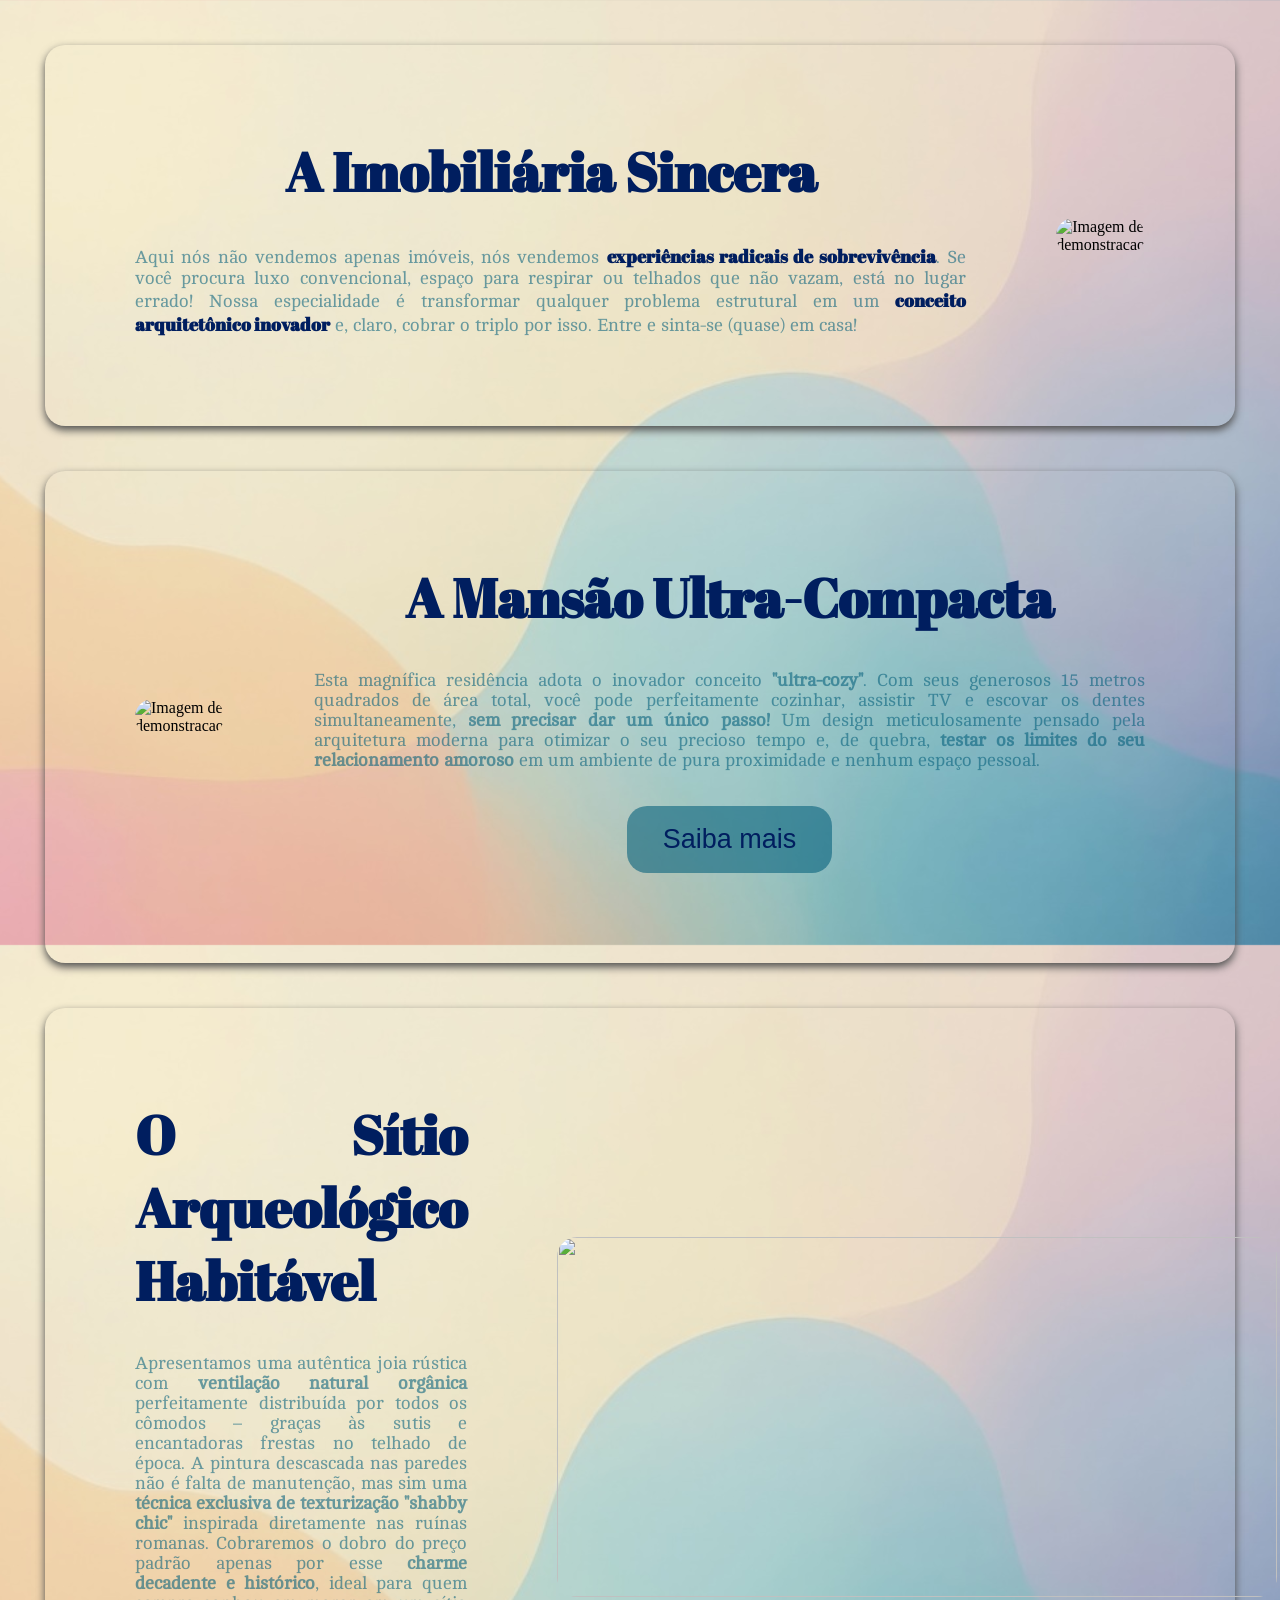
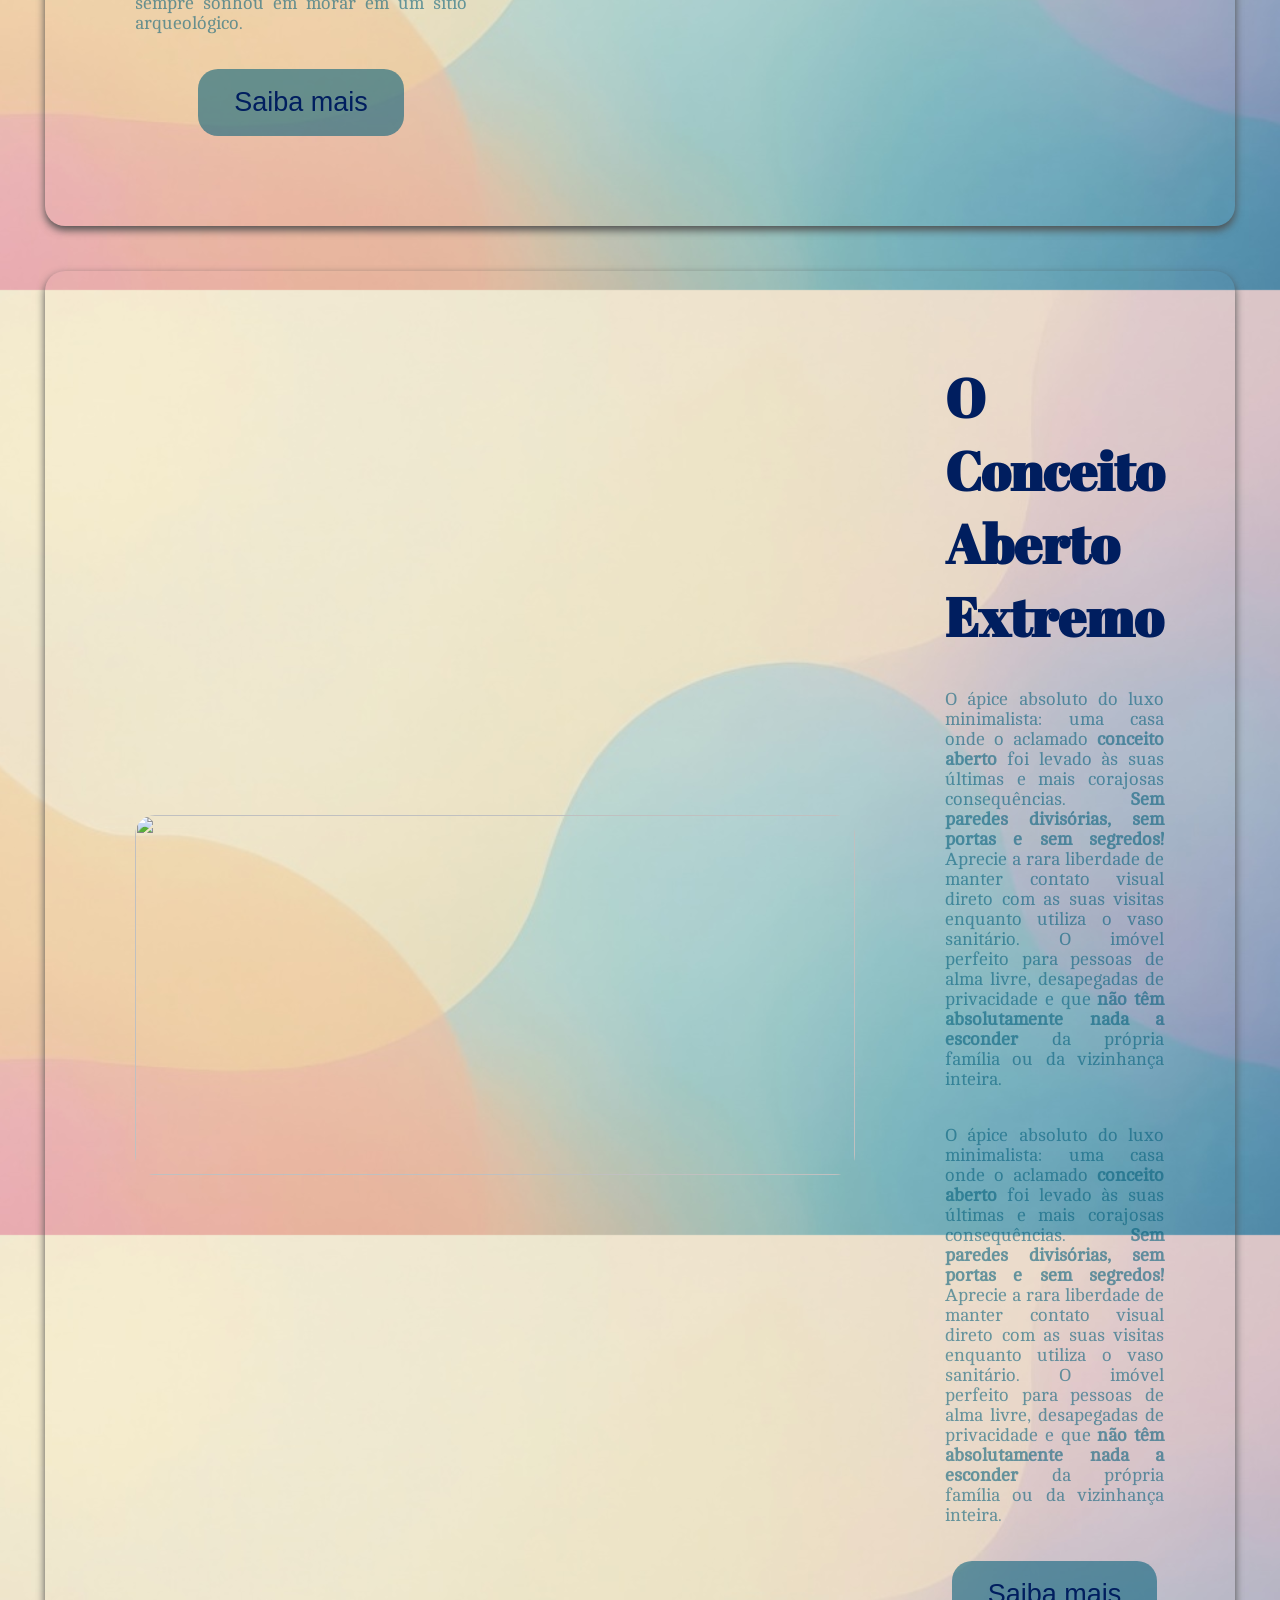
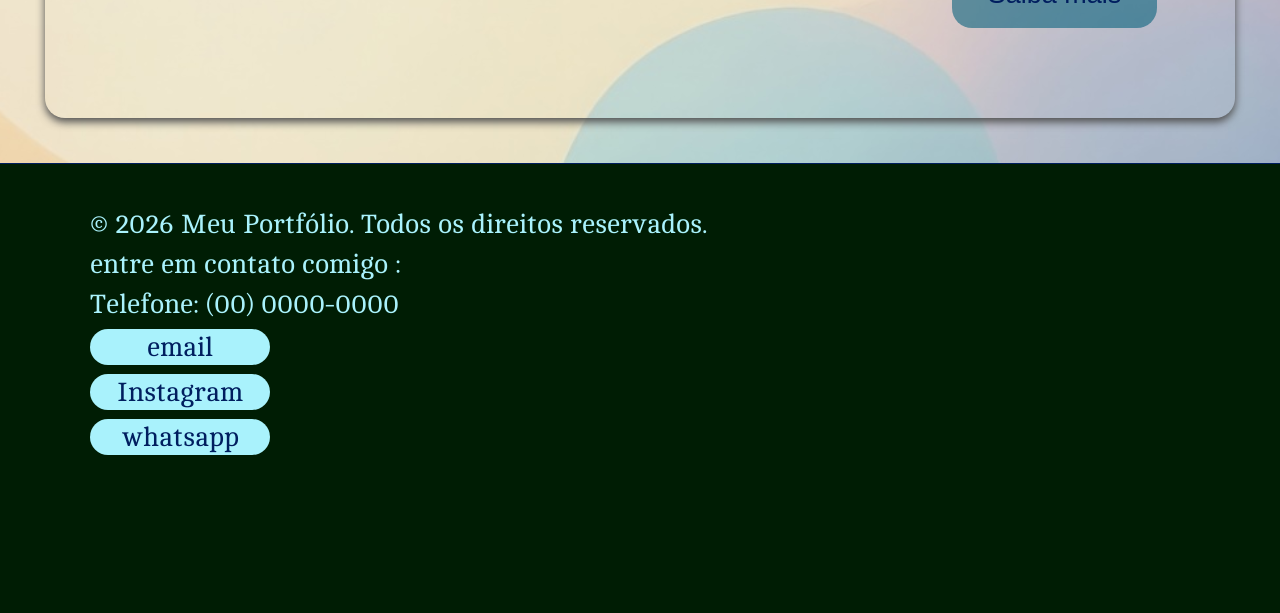
==== index.html @ a7909d59 "Add files via upload" ====
<!DOCTYPE html>
<html lang="pt-br">

<head>
    <meta charset="UTF-8">
    <meta name="viewport" content="width=device-width, initial-scale=1.0">
    <title>Portifolio</title>
    <link rel="stylesheet" href="style.css">
</head>

<body>
    <header>
    </header>
    <main>

        <!-- Bloco 1: Apresentação -->
        <div class="bloco" id="apresentacao">
            <section class="texto" id="Apresentacao">
                <h1 class="texto__titulo">A Imobiliária Sincera</h1>
                <p class="texto__conteudo">Aqui nós não vendemos apenas imóveis, nós vendemos <strong
                        class="texto__conteudo__destaque">experiências radicais de sobrevivência</strong>. Se você
                    procura luxo convencional, espaço para respirar ou telhados que não vazam, está no lugar errado!
                    Nossa especialidade é transformar qualquer problema estrutural em um <strong
                        class="texto__conteudo__destaque">conceito arquitetônico inovador</strong> e, claro, cobrar o
                    triplo por isso. Entre e sinta-se (quase) em casa!</p>
            </section>
            <section class="imagem">
                <img class="perfil"
                    src="https://encrypted-tbn0.gstatic.com/images?q=tbn:ANd9GcSH8kuMftVLDbdEmn8gY4NOU-U4ImNuYcRQt698WZjavQ&s=10"
                    alt="Imagem de demonstracao">
            </section>
        </div>

        <!-- Bloco 2: Demonstração 3 -->
        <div class="bloco">
            <section class="imagem">
                <img class="imagem__destaque"
                    src="https://encrypted-tbn0.gstatic.com/images?q=tbn:ANd9GcQQwV7D_9CUN1NcPQXKyKuLuGeqnpXLeX7OGYVv8mjVmQ&s=10"
                    alt="Imagem de demonstracao">

            </section>
            <section class="texto" id="demonstracao__3">
                <h1 class="texto__titulo">A Mansão Ultra-Compacta</h1>
                <p class="texto__conteudo">Esta magnífica residência adota o inovador conceito
                    <strong>"ultra-cozy"</strong>. Com seus generosos 15 metros quadrados de área total, você pode
                    perfeitamente cozinhar, assistir TV e escovar os dentes simultaneamente, <strong>sem precisar dar um
                        único passo!</strong> Um design meticulosamente pensado pela arquitetura moderna para otimizar o
                    seu precioso tempo e, de quebra, <strong>testar os limites do seu relacionamento amoroso</strong> em
                    um ambiente de pura proximidade e nenhum espaço pessoal.
                </p>
                <button class="botao">Saiba mais</button>
            </section>
        </div>

        <!-- Bloco 3: Demonstração 4 -->
        <div class="bloco">
            <section class="texto" id="demonsracao__4">
                <h1 class="texto__titulo">O Sítio Arqueológico Habitável</h1>
                <p class="texto__conteudo">Apresentamos uma autêntica joia rústica com <strong>ventilação natural
                        orgânica</strong> perfeitamente distribuída por todos os cômodos – graças às sutis e
                    encantadoras frestas no telhado de época. A pintura descascada nas paredes não é falta de
                    manutenção, mas sim uma <strong>técnica exclusiva de texturização "shabby chic"</strong> inspirada
                    diretamente nas ruínas romanas. Cobraremos o dobro do preço padrão apenas por esse <strong>charme
                        decadente e histórico</strong>, ideal para quem sempre sonhou em morar em um sítio arqueológico.
                </p>
                <button class="botao">Saiba mais</button>
            </section>
            <section class="imagem">

                <img class="imagem__destaque"
                    src="https://encrypted-tbn0.gstatic.com/images?q=tbn:ANd9GcRcPeQU2qcdFgE2aFALhsw0yQq_OCPfJRV4kH1ck_iffg&s=10"
                    alt="">

            </section>
        </div>

        <!-- Bloco 4: Demonstração 5 -->
        <div class="bloco">
            <section class="imagem">

                <img class="imagem__destaque"
                    src="https://encrypted-tbn0.gstatic.com/images?q=tbn:ANd9GcRBzKwkXLRgVVUrfXEVpvrKibRDR7RLTWZho5oPVdO22g&s=10"
                    alt="">

            </section>
            <section class="texto" id="demonstracao__5">
                <h1 class="texto__titulo">O Conceito Aberto Extremo</h1>
                <p class="texto__conteudo">O ápice absoluto do luxo minimalista: uma casa onde o aclamado
                    <strong>conceito aberto</strong> foi levado às suas últimas e mais corajosas consequências.
                    <strong>Sem paredes divisórias, sem portas e sem segredos!</strong> Aprecie a rara liberdade de
                    manter contato visual direto com as suas visitas enquanto utiliza o vaso sanitário. O imóvel
                    perfeito para pessoas de alma livre, desapegadas de privacidade e que <strong>não têm absolutamente
                        nada a esconder</strong> da própria família ou da vizinhança inteira.
                </p>
                <p class="texto__conteudo">O ápice absoluto do luxo minimalista: uma casa onde o aclamado
                    <strong>conceito aberto</strong> foi levado às suas últimas e mais corajosas consequências.
                    <strong>Sem paredes divisórias, sem portas e sem segredos!</strong> Aprecie a rara liberdade de
                    manter contato visual direto com as suas visitas enquanto utiliza o vaso sanitário. O imóvel
                    perfeito para pessoas de alma livre, desapegadas de privacidade e que <strong>não têm absolutamente
                        nada a esconder</strong> da própria família ou da vizinhança inteira.
                </p>
                <button class="botao">Saiba mais</button>
            </section>
        </div>

    </main>

    <footer>
        <section class="rodape">
            <p>© 2026 Meu Portfólio. Todos os direitos reservados.</p>
            <p class="texto__conteudo">entre em contato comigo :</p>
            <p>Telefone: (00) 0000-0000</p>
            <a class="link" href="mailto:seuemail@example.com">email</a>
            <a class="link" href="https://www.instagram.com/seuusuario" target="_blank">Instagram</a>
            <a class="link" href="">whatsapp</a>
        </section>
    </footer>

    <!-- MODAL -->
    <!-- MODAL -->
    <div class="modal_overlay">
        <div class="bloco">
            <button class="botao" id="fechar_modal">x</button>

            <section class="texto">
                <h1 class="texto__titulo">Termos de (Sobrevivência) e Uso</h1>
                <p class="texto__conteudo">
                    Se você chegou até aqui e clicou em "Saiba mais", parabéns! Você acaba de demonstrar que tem um
                    excelente gosto para o perigo e uma conta bancária disposta a sofrer. Nós da <strong
                        class="texto__conteudo__destaque">Imobiliária Sincera</strong> prezamos pela transparência total
                    (apenas nas entrelinhas, claro). A seguir, detalhamos as verdadeiras especificações das nossas
                    obras-primas arquitetônicas. Por favor, observe o nosso primeiro carrossel de imagens, que ilustra
                    perfeitamente o nosso premiado conceito de <strong class="texto__conteudo__destaque">"claustrofobia
                        gourmet"</strong>.
                </p>

                <!-- 1º Carrossel -->
                <section class="carrossel">
                    <section class="slides">
                        <img src="https://encrypted-tbn0.gstatic.com/images?q=tbn:ANd9GcQQwV7D_9CUN1NcPQXKyKuLuGeqnpXLeX7OGYVv8mjVmQ&s=10"
                            alt="Imagem de demonstracao">
                        <img src="https://encrypted-tbn0.gstatic.com/images?q=tbn:ANd9GcRcPeQU2qcdFgE2aFALhsw0yQq_OCPfJRV4kH1ck_iffg&s=10"
                            alt="">
                        <img src="https://encrypted-tbn0.gstatic.com/images?q=tbn:ANd9GcRBzKwkXLRgVVUrfXEVpvrKibRDR7RLTWZho5oPVdO22g&s=10"
                            alt="">
                        <img src="https://encrypted-tbn0.gstatic.com/images?q=tbn:ANd9GcSyN-CnUhIZHDO-u4CbB3UhbpRFWScgDAUQsfQ_t0sJJw&s=10"
                            alt="">
                        <img src="https://encrypted-tbn0.gstatic.com/images?q=tbn:ANd9GcQQwV7D_9CUN1NcPQXKyKuLuGeqnpXLeX7OGYVv8mjVmQ&s=10"
                            alt="Imagem de demonstracao">
                        <img src="https://encrypted-tbn0.gstatic.com/images?q=tbn:ANd9GcRcPeQU2qcdFgE2aFALhsw0yQq_OCPfJRV4kH1ck_iffg&s=10"
                            alt="">
                    </section>
                </section>

                <p class="texto__conteudo">
                    Como você pôde notar acima, a integração com a natureza é, literalmente, inescapável. Aquele buraco
                    imenso na sala não é um defeito no teto; é o nosso exclusivo sistema <strong
                        class="texto__conteudo__destaque">Skylight 360° Premium</strong>, projetado após o grande
                    furacão de 2018. Além disso, o nosso encanamento sustentável funciona à base de fé: basta rezar para
                    chover quando você quiser tomar um banho quente. Agora, prepare seus olhos e seu coração para a
                    nossa próxima galeria, focada no luxo da <strong class="texto__conteudo__destaque">"decadência
                        intencional"</strong>.
                </p>

                <!-- 2º Carrossel -->
                <section class="carrossel">
                    <section class="slides">
                        <img src="https://encrypted-tbn0.gstatic.com/images?q=tbn:ANd9GcQQwV7D_9CUN1NcPQXKyKuLuGeqnpXLeX7OGYVv8mjVmQ&s=10"
                            alt="Imagem de demonstracao">
                        <img src="https://encrypted-tbn0.gstatic.com/images?q=tbn:ANd9GcRcPeQU2qcdFgE2aFALhsw0yQq_OCPfJRV4kH1ck_iffg&s=10"
                            alt="">
                        <img src="https://encrypted-tbn0.gstatic.com/images?q=tbn:ANd9GcRBzKwkXLRgVVUrfXEVpvrKibRDR7RLTWZho5oPVdO22g&s=10"
                            alt="">
                        <img src="https://encrypted-tbn0.gstatic.com/images?q=tbn:ANd9GcSyN-CnUhIZHDO-u4CbB3UhbpRFWScgDAUQsfQ_t0sJJw&s=10"
                            alt="">
                        <img src="https://encrypted-tbn0.gstatic.com/images?q=tbn:ANd9GcQQwV7D_9CUN1NcPQXKyKuLuGeqnpXLeX7OGYVv8mjVmQ&s=10"
                            alt="Imagem de demonstracao">
                        <img src="https://encrypted-tbn0.gstatic.com/images?q=tbn:ANd9GcRcPeQU2qcdFgE2aFALhsw0yQq_OCPfJRV4kH1ck_iffg&s=10"
                            alt="">
                    </section>
                </section>

                <p class="texto__conteudo">
                    Maravilhoso, não acha? O desnível de 45 graus no piso que você acabou de ver não é um erro da
                    construtora. É, na verdade, uma <strong class="texto__conteudo__destaque">esteira ergométrica
                        passiva</strong> embutida no imóvel, garantindo que você queime calorias apenas tentando ir da
                    cama para a cozinha. E se estiver se perguntando onde ficam as tomadas, nós acreditamos firmemente
                    que o uso de velas traz um ar romântico e reduz a sua conta de luz a zero. Confira agora o gran
                    finale do nosso portfólio.
                </p>

                <!-- 3º Carrossel -->
                <section class="carrossel">
                    <section class="slides">
                        <img src="https://encrypted-tbn0.gstatic.com/images?q=tbn:ANd9GcQQwV7D_9CUN1NcPQXKyKuLuGeqnpXLeX7OGYVv8mjVmQ&s=10"
                            alt="Imagem de demonstracao">
                        <img src="https://encrypted-tbn0.gstatic.com/images?q=tbn:ANd9GcRcPeQU2qcdFgE2aFALhsw0yQq_OCPfJRV4kH1ck_iffg&s=10"
                            alt="">
                        <img src="https://encrypted-tbn0.gstatic.com/images?q=tbn:ANd9GcRBzKwkXLRgVVUrfXEVpvrKibRDR7RLTWZho5oPVdO22g&s=10"
                            alt="">
                        <img src="https://encrypted-tbn0.gstatic.com/images?q=tbn:ANd9GcSyN-CnUhIZHDO-u4CbB3UhbpRFWScgDAUQsfQ_t0sJJw&s=10"
                            alt="">
                        <img src="https://encrypted-tbn0.gstatic.com/images?q=tbn:ANd9GcQQwV7D_9CUN1NcPQXKyKuLuGeqnpXLeX7OGYVv8mjVmQ&s=10"
                            alt="Imagem de demonstracao">
                        <img src="https://encrypted-tbn0.gstatic.com/images?q=tbn:ANd9GcRcPeQU2qcdFgE2aFALhsw0yQq_OCPfJRV4kH1ck_iffg&s=10"
                            alt="">
                    </section>
                </section>

                <p class="texto__conteudo">
                    Fechando com chave de ouro, o nosso conceito aberto extremo elimina o uso opressor de portas e
                    janelas. Ao fechar este aviso clicando no 'X', você <strong
                        class="texto__conteudo__destaque">concorda automaticamente</strong> em adquirir no mínimo dois
                    desses imóveis com uma taxa de juros altamente abusiva, além de abrir mão do direito de reclamar dos
                    gambás que atualmente ocupam a suíte master. Seja muito bem-vindo ao estilo de vida da Imobiliária
                    Sincera!
                </p>
            </section>
        </div>
    </div>

    <script>
        const modalOverlay = document.querySelector('.modal_overlay');
        const fecharModal = document.getElementById('fechar_modal');
        const botoes = document.querySelectorAll('.botao');

        botoes.forEach(botao => {
            if (botao.id !== 'fechar_modal') {
                botao.addEventListener('click', () => {
                    modalOverlay.classList.add('modal_ativo');
                });
            }
        });

        fecharModal.addEventListener('click', () => {
            modalOverlay.classList.remove('modal_ativo');
        });

        const imagensCarrossel = document.querySelectorAll('.slides img');
        imagensCarrossel.forEach(imagem => {
            imagem.addEventListener('click', () => {
                imagem.classList.toggle('imagem-expandida');
            });
        });
    </script>
</body>

</html>
---- style.css ----
@import url('https://fonts.googleapis.com/css2?family=Abril+Fatface&family=Cambo&display=swap');

:root {
    /* =========================================
       1. CORES
       ========================================= */
    --cor-primaria: #005d7a91;
    --cor-secundaria: #001e5f;
    --cor-rodape: #001d04;
    --cor-texto-claro: #a9f2fc;
    --cor-fundo-transparente: #fdfdfd00;
    --cor-sombra: #4e4e4e;

    /* Overlay e Telas Cheias */
    --cor-fundo-modal: rgba(0, 0, 0, 0.8);
    --cor-fundo-expandido: rgba(0, 0, 0, 0.9);
    --cor-sombra-modal: rgba(0, 0, 0, 0.5);

    /* =========================================
       2. TIPOGRAFIA
       ========================================= */
    --fonte-titulos: "Abril Fatface", serif;
    --fonte-textos: "Cambo", serif;
    --peso-titulo: 900;

    /* Tamanhos de Fonte */
    --tamanho-fonte-p: 2vh;
    /* Links e detalhes */
    --tamanho-fonte-m: 3vh;
    /* Botões e rodapé */
    --tamanho-fonte-g: 2vh;
    /* Textos de parágrafos */
    --tamanho-fonte-xg: 4vh;
    /* Subtítulos e títulos de modal */
    --tamanho-fonte-xxg: 6vh;
    /* Títulos principais */

    /* =========================================
       3. ESPAÇAMENTOS (Margin, Padding, Gap)
       ========================================= */
    --espaco-p: 1vh;
    --espaco-m: 2vh;
    --espaco-g: 4vh;
    --espaco-xg: 5vh;
    --espaco-fixo: 20px;
    /* Utilizado em Gaps que não dependem da tela */

    /* =========================================
       4. ESTRUTURA E EFEITOS
       ========================================= */
    --raio-borda: 20px;
    --sombra-padrao: 0 4px 8px var(--cor-sombra);
    --sombra-flutuante: 0 10px 30px var(--cor-sombra-modal);

    /* Transições */
    --transicao-rapida: 0.3s ease;
    --transicao-suave: 0.5s ease-in-out;

    /* =========================================
       5. IMAGENS E FUNDOS
       ========================================= */
    --imagem-de-fundo: url('28348.jpg');
}

/* =========================================
   RESETS E BODY
   ========================================= */
* {
    margin: 0;
    padding: 0;
    box-sizing: border-box;
}

body {
    height: 100vh;
    background-image: var(--imagem-de-fundo);
    background-size: cover;
    background-position: center;
    background-repeat: repeat;
}

/* =========================================
   CABEÇALHO
   ========================================= */
.cabecalho {
    display: flex;
    justify-content: space-between;
}

.logo {
    height: 10vh;
    width: 10vh;
}

/* =========================================
   TEXTOS E CONTEÚDOS
   ========================================= */
.texto {
    gap: var(--espaco-g);
    display: flex;
    flex-direction: column;
    align-items: center;
    text-align: justify;
    color: var(--cor-primaria);
    margin: var(--espaco-xg);
    font-size: var(--tamanho-fonte-g);
    font-family: var(--fonte-textos);
}

.texto__titulo {
    color: var(--cor-secundaria);
    font-family: var(--fonte-titulos);
    font-size: var(--tamanho-fonte-xxg);
}

.texto#apresentacao.texto__titulo {
    font-size: var(--tamanho-fonte-xxg);
}

.texto__conteudo__destaque {
    font-family: var(--fonte-titulos);
    font-weight: var(--peso-titulo);
    color: var(--cor-secundaria);
}

/* =========================================
   BLOCOS E CONTAINERS
   ========================================= */
.bloco {
    background-color: var(--cor-fundo-transparente);
    display: flex;
    flex-direction: row;
    align-items: center;
    margin: var(--espaco-xg);
    padding: var(--espaco-xg);
    border-radius: var(--raio-borda);
    box-shadow: var(--sombra-padrao);
}

.bloco#apresentacao {
    flex-direction: row;
    align-items: center;
}

/* =========================================
   IMAGENS GERAIS
   ========================================= */
img {
    margin: var(--espaco-p) var(--espaco-xg);
    height: 40vh;
    width: 80vh;
    border-radius: var(--raio-borda);
}

.imagem__destaque:hover {
    transform: scale(1.1);
    transition: transform var(--transicao-suave);
}

.perfil {
    width: 50vh;
    height: 70vh;
    border-radius: var(--raio-borda);
}

/* =========================================
   RODAPÉ E LINKS
   ========================================= */
.rodape {
    display: flex;
    flex-direction: column;
    height: 50vh;
    background-color: var(--cor-rodape);
    color: var(--cor-texto-claro);
    padding: var(--espaco-xg) 10vh;
    border-top: 1px solid var(--cor-secundaria);
    font-family: var(--fonte-textos);
    font-size: var(--tamanho-fonte-m);
    gap: var(--espaco-p);
}

.link {
    display: flex;
    align-items: center;
    justify-content: center;
    background-color: var(--cor-texto-claro);
    color: var(--cor-secundaria);
    text-decoration: none;
    border-radius: var(--raio-borda);
    padding: var(--espaco-m);
    height: var(--espaco-g);
    width: 20vh;
}

.link:hover {
    transform: scale(1.1);
    transition: background-color var(--transicao-suave), color var(--transicao-suave);
}

/* =========================================
   BOTÕES
   ========================================= */
.botao {
    background-color: var(--cor-primaria);
    color: var(--cor-secundaria);
    border-radius: var(--raio-borda);
    padding: var(--espaco-m) var(--espaco-g);
    font-size: var(--tamanho-fonte-m);
    cursor: pointer;
    border: none;
}
.botao:hover{
    transform: scale(1.1);
}

/* =========================================
   MODAL
   ========================================= */
.modal_overlay {
    position: fixed;
    top: 0;
    left: 0;
    width: 100vw;
    height: 100vh;
    z-index: 1000;
    background-color: var(--cor-fundo-modal);
    display: flex;
    justify-content: center;
    align-items: center;
    opacity: 0;
    visibility: hidden;
    transition: all var(--transicao-rapida);
}

.modal_ativo {
    opacity: 1;
    visibility: visible;
}

.modal_overlay .bloco::-webkit-scrollbar,
.slides::-webkit-scrollbar {
    display: none;
}

.modal_overlay .bloco,
.slides {
    -ms-overflow-style: none;
    scrollbar-width: none;
}

.modal_overlay .bloco {
    flex-direction: column;
    width: 90vw;
    max-width: 1200px;
    max-height: 90vh;
    overflow-y: auto;
    overflow-x: hidden;
    position: relative;
    background-image: var(--imagem-de-fundo);
    background-size: cover;
    background-position: center;
    background-repeat: repeat;
    padding: 8vh var(--espaco-xg) var(--espaco-xg) var(--espaco-xg);
    margin: 0;
    box-shadow: var(--sombra-flutuante);
    padding: 8vh;
}

#fechar_modal {
    position: absolute;
    top: var(--espaco-m);
    right: var(--espaco-m);
    z-index: 20;
    padding: var(--espaco-p) var(--espaco-m);
    font-size: 2.5vh;
    margin: 0;
}

.modal_overlay .texto {
    width: 100%;
    margin: 0 0 3vh 0;
}

.modal_overlay .texto__titulo {
    font-size: var(--tamanho-fonte-xg);
    text-align: center;
    word-wrap: break-word;
}

.modal_overlay .texto__conteudo {
    width: 100%;
}

/* =========================================
   CARROSSEL
   ========================================= */
.carrossel {
    width: 100%;
    height: 40vh;
    overflow: hidden;
    margin-top: 3vh;
    margin-bottom: 3vh;
}

@keyframes deslizar-lento {
    0% {
        transform: translateX(0);
    }

    100% {
        transform: translateX(-50%);
    }
}

.slides {
    display: flex;
    width: max-content;
    height: 100%;
    gap: var(--espaco-fixo);
    animation: deslizar-lento 20s linear infinite;
}

.slides:hover {
    animation-play-state: paused;
}

.slides img {
    height: 100%;
    width: auto;
    max-width: 60vw;
    object-fit: cover;
    border-radius: var(--raio-borda);
    cursor: pointer;
    margin: 0;
}

/* =========================================
   IMAGEM EXPANDIDA (TELA CHEIA)
   ========================================= */
.imagem-expandida {
    position: fixed !important;
    top: 0 !important;
    left: 0 !important;
    width: 100vw !important;
    height: 100vh !important;
    max-width: none !important;
    object-fit: contain !important;
    background-color: var(--cor-fundo-expandido) !important;
    z-index: 9999 !important;
    border-radius: 0 !important;
    margin: 0 !important;
}
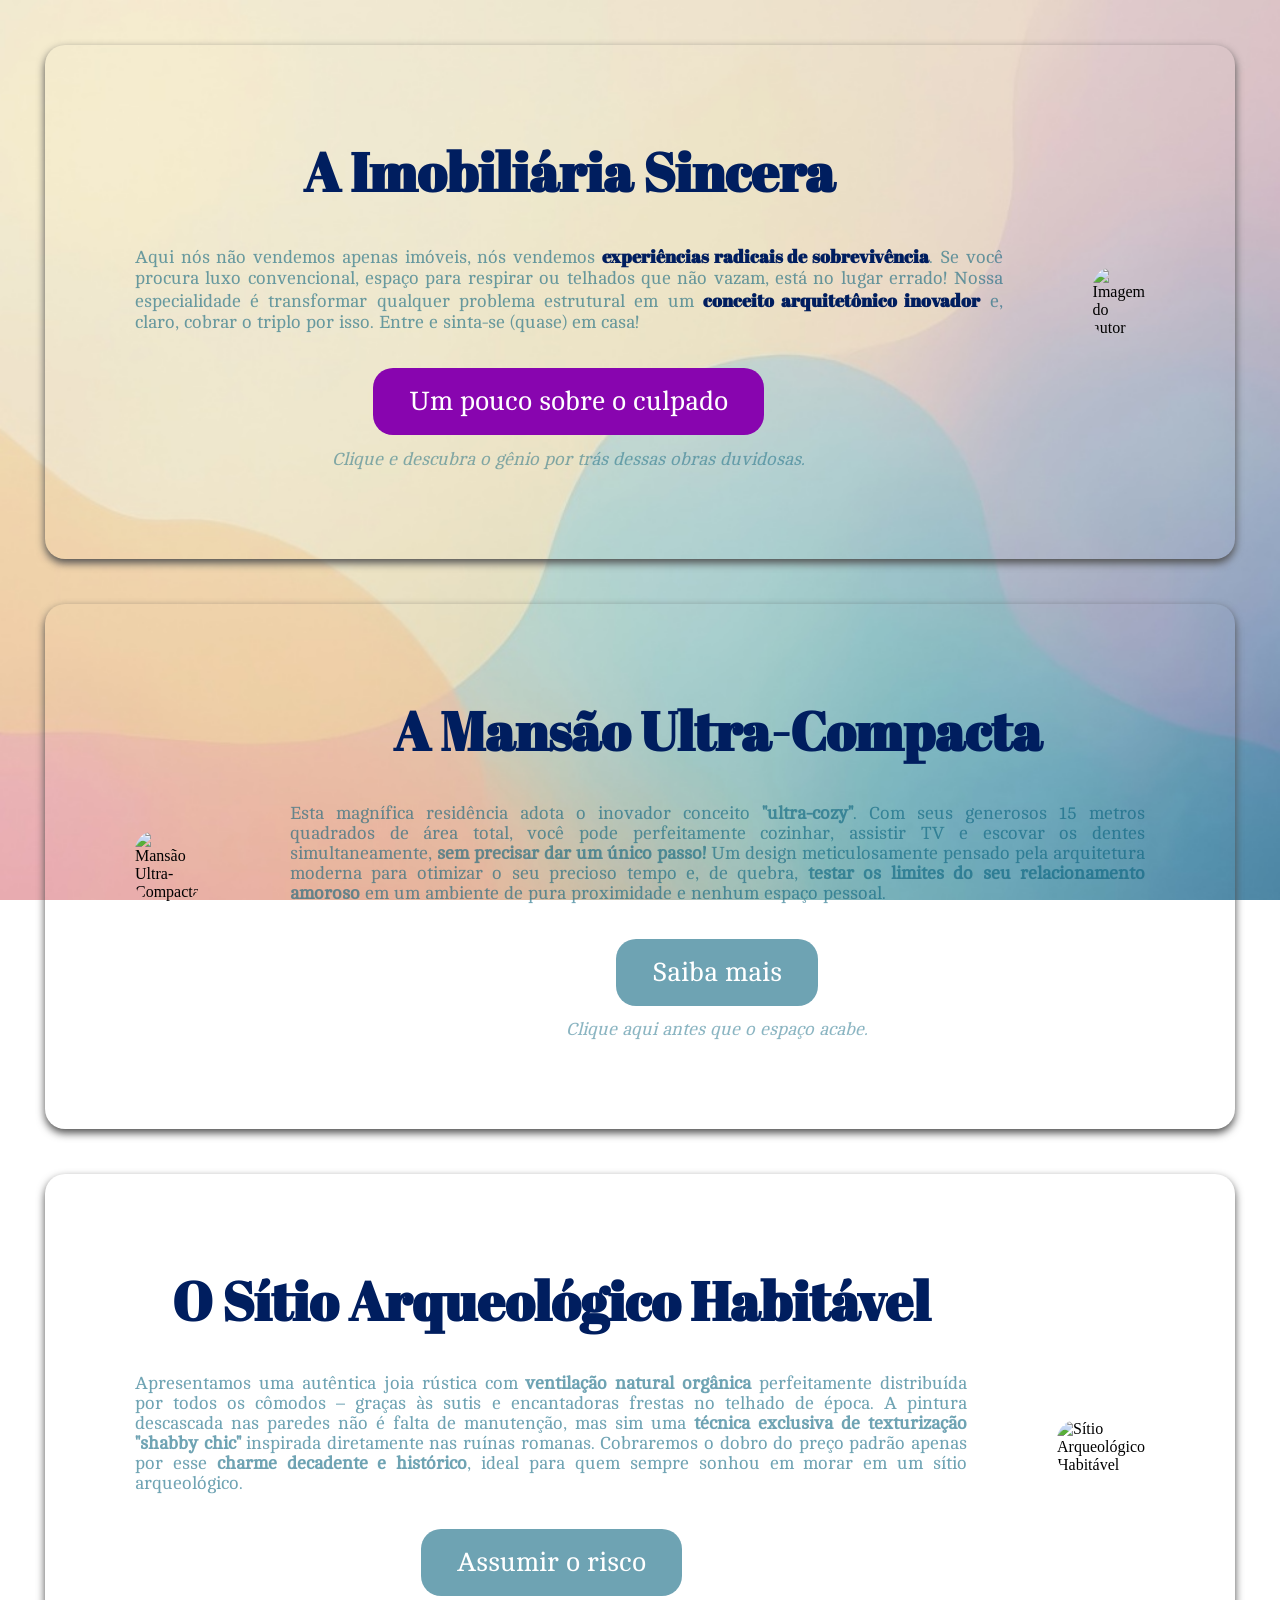
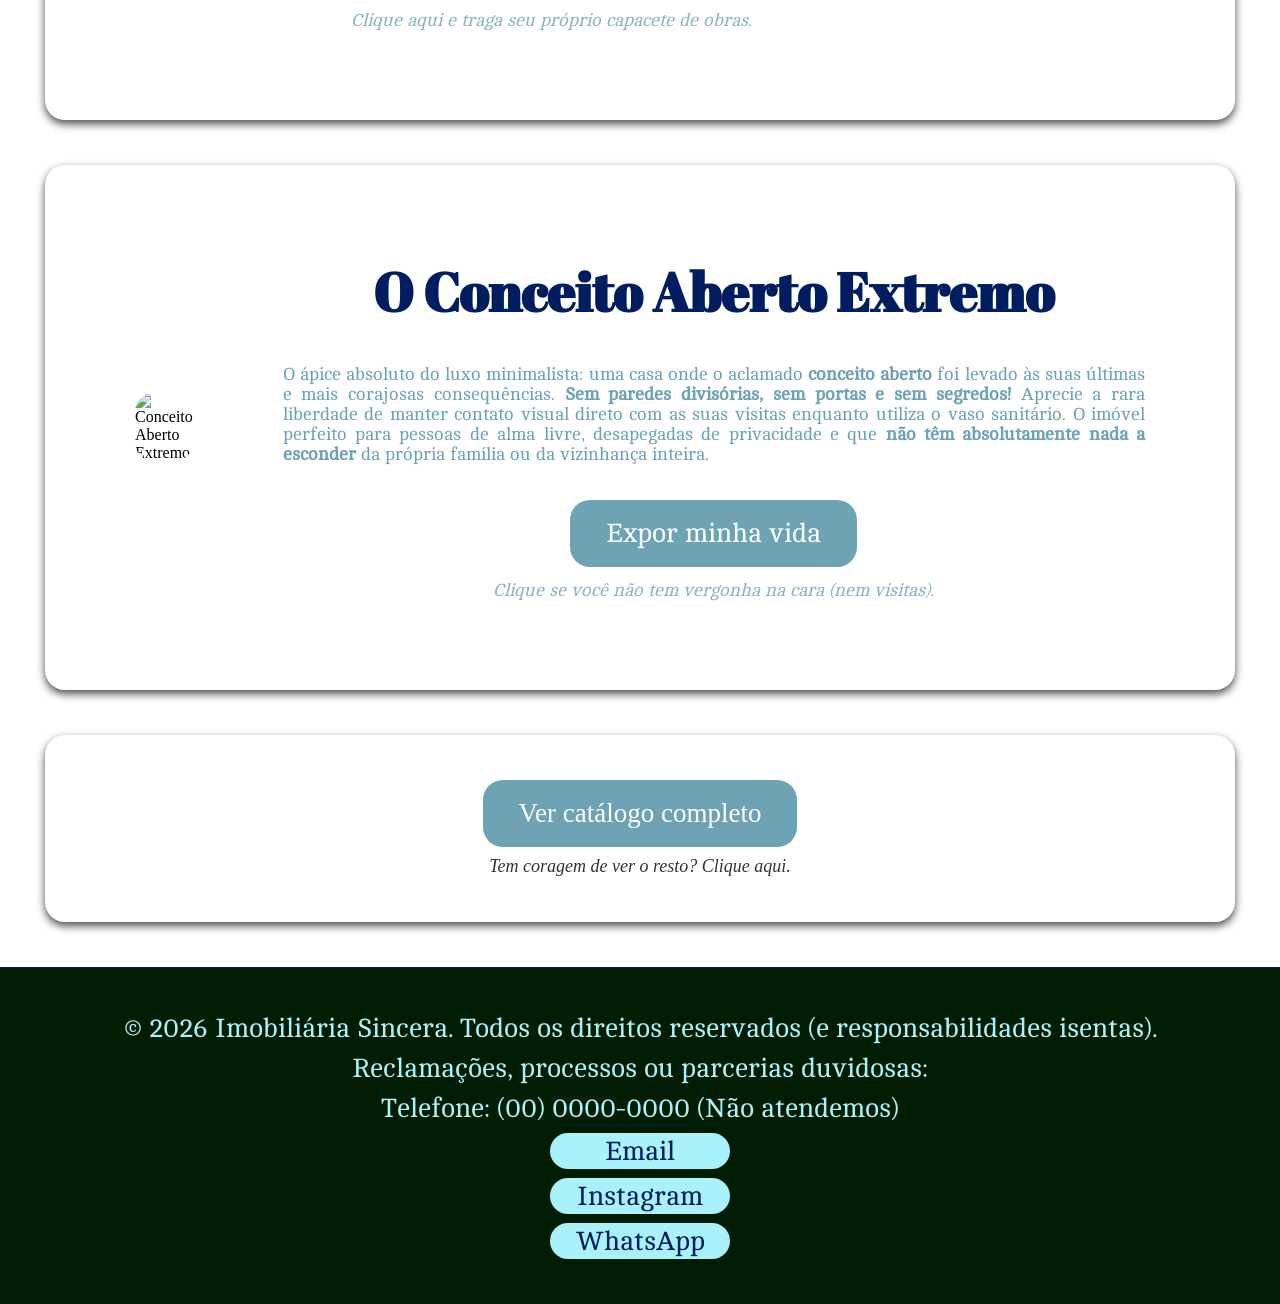
==== commit dfad963e: "correcao da estrutura de pastas" ====
--- a/index.html
+++ b/index.html
@@ -4,15 +4,17 @@
 <head>
     <meta charset="UTF-8">
     <meta name="viewport" content="width=device-width, initial-scale=1.0">
-    <title>Portifolio</title>
-    <link rel="stylesheet" href="style.css">
+    <meta name="theme-color" content="#001e5f">
+    <title>Portfólio Sincero</title>
+    <link rel="stylesheet" href="scr/style.css">
 </head>
 
 <body>
     <header>
+
     </header>
+
     <main>
-
         <!-- Bloco 1: Apresentação -->
         <div class="bloco" id="apresentacao">
             <section class="texto" id="Apresentacao">
@@ -23,11 +25,15 @@
                     Nossa especialidade é transformar qualquer problema estrutural em um <strong
                         class="texto__conteudo__destaque">conceito arquitetônico inovador</strong> e, claro, cobrar o
                     triplo por isso. Entre e sinta-se (quase) em casa!</p>
+                <a href="/Modelo_de_LandPage/scr/paginas/perfil.html" class="botao" id="botao__de__perfil">Um pouco
+                    sobre o culpado</a>
+                <p class="microtexto">Clique e descubra o gênio por trás dessas obras duvidosas.</p>
             </section>
+
             <section class="imagem">
                 <img class="perfil"
                     src="https://encrypted-tbn0.gstatic.com/images?q=tbn:ANd9GcSH8kuMftVLDbdEmn8gY4NOU-U4ImNuYcRQt698WZjavQ&s=10"
-                    alt="Imagem de demonstracao">
+                    alt="Imagem do autor">
             </section>
         </div>
 
@@ -36,9 +42,9 @@
             <section class="imagem">
                 <img class="imagem__destaque"
                     src="https://encrypted-tbn0.gstatic.com/images?q=tbn:ANd9GcQQwV7D_9CUN1NcPQXKyKuLuGeqnpXLeX7OGYVv8mjVmQ&s=10"
-                    alt="Imagem de demonstracao">
+                    alt="Mansão Ultra-Compacta">
+            </section>
 
-            </section>
             <section class="texto" id="demonstracao__3">
                 <h1 class="texto__titulo">A Mansão Ultra-Compacta</h1>
                 <p class="texto__conteudo">Esta magnífica residência adota o inovador conceito
@@ -48,13 +54,14 @@
                     seu precioso tempo e, de quebra, <strong>testar os limites do seu relacionamento amoroso</strong> em
                     um ambiente de pura proximidade e nenhum espaço pessoal.
                 </p>
-                <button class="botao">Saiba mais</button>
+                <a href="/Modelo_de_LandPage/scr/paginas/info_Proj1.html" class="botao">Saiba mais</a>
+                <p class="microtexto">Clique aqui antes que o espaço acabe.</p>
             </section>
         </div>
 
         <!-- Bloco 3: Demonstração 4 -->
         <div class="bloco">
-            <section class="texto" id="demonsracao__4">
+            <section class="texto" id="demonstracao__4">
                 <h1 class="texto__titulo">O Sítio Arqueológico Habitável</h1>
                 <p class="texto__conteudo">Apresentamos uma autêntica joia rústica com <strong>ventilação natural
                         orgânica</strong> perfeitamente distribuída por todos os cômodos – graças às sutis e
@@ -63,26 +70,25 @@
                     diretamente nas ruínas romanas. Cobraremos o dobro do preço padrão apenas por esse <strong>charme
                         decadente e histórico</strong>, ideal para quem sempre sonhou em morar em um sítio arqueológico.
                 </p>
-                <button class="botao">Saiba mais</button>
+                <a href="/Modelo_de_LandPage/scr/paginas/info_Proj1.html" class="botao">Assumir o risco</a>
+                <p class="microtexto">Clique aqui e traga seu próprio capacete de obras.</p>
             </section>
+
             <section class="imagem">
-
                 <img class="imagem__destaque"
                     src="https://encrypted-tbn0.gstatic.com/images?q=tbn:ANd9GcRcPeQU2qcdFgE2aFALhsw0yQq_OCPfJRV4kH1ck_iffg&s=10"
-                    alt="">
-
+                    alt="Sítio Arqueológico Habitável">
             </section>
         </div>
 
         <!-- Bloco 4: Demonstração 5 -->
         <div class="bloco">
             <section class="imagem">
-
                 <img class="imagem__destaque"
                     src="https://encrypted-tbn0.gstatic.com/images?q=tbn:ANd9GcRBzKwkXLRgVVUrfXEVpvrKibRDR7RLTWZho5oPVdO22g&s=10"
-                    alt="">
+                    alt="Conceito Aberto Extremo">
+            </section>
 
-            </section>
             <section class="texto" id="demonstracao__5">
                 <h1 class="texto__titulo">O Conceito Aberto Extremo</h1>
                 <p class="texto__conteudo">O ápice absoluto do luxo minimalista: uma casa onde o aclamado
@@ -92,157 +98,23 @@
                     perfeito para pessoas de alma livre, desapegadas de privacidade e que <strong>não têm absolutamente
                         nada a esconder</strong> da própria família ou da vizinhança inteira.
                 </p>
-                <p class="texto__conteudo">O ápice absoluto do luxo minimalista: uma casa onde o aclamado
-                    <strong>conceito aberto</strong> foi levado às suas últimas e mais corajosas consequências.
-                    <strong>Sem paredes divisórias, sem portas e sem segredos!</strong> Aprecie a rara liberdade de
-                    manter contato visual direto com as suas visitas enquanto utiliza o vaso sanitário. O imóvel
-                    perfeito para pessoas de alma livre, desapegadas de privacidade e que <strong>não têm absolutamente
-                        nada a esconder</strong> da própria família ou da vizinhança inteira.
-                </p>
-                <button class="botao">Saiba mais</button>
+                <a href="/Modelo_de_LandPage/scr/paginas/info_Proj1.html" class="botao">Expor minha vida</a>
+                <p class="microtexto">Clique se você não tem vergonha na cara (nem visitas).</p>
             </section>
+        </div>
+
+        <!-- Bloco 5: Botão Final -->
+        <div class="bloco" id="ver_mais_projetos">
+            <a href="/Modelo_de_LandPage/scr/paginas/projetos.html" class="botao">Ver catálogo completo</a>
+            <p class="microtexto" id="microtexto__projetos">Tem coragem de ver o resto? Clique aqui.</p>
         </div>
 
     </main>
 
-    <footer>
-        <section class="rodape">
-            <p>© 2026 Meu Portfólio. Todos os direitos reservados.</p>
-            <p class="texto__conteudo">entre em contato comigo :</p>
-            <p>Telefone: (00) 0000-0000</p>
-            <a class="link" href="mailto:seuemail@example.com">email</a>
-            <a class="link" href="https://www.instagram.com/seuusuario" target="_blank">Instagram</a>
-            <a class="link" href="">whatsapp</a>
-        </section>
-    </footer>
+    <!-- O rodapé injetado pelo JavaScript -->
+    <footer id="meu-rodape-global"></footer>
 
-    <!-- MODAL -->
-    <!-- MODAL -->
-    <div class="modal_overlay">
-        <div class="bloco">
-            <button class="botao" id="fechar_modal">x</button>
-
-            <section class="texto">
-                <h1 class="texto__titulo">Termos de (Sobrevivência) e Uso</h1>
-                <p class="texto__conteudo">
-                    Se você chegou até aqui e clicou em "Saiba mais", parabéns! Você acaba de demonstrar que tem um
-                    excelente gosto para o perigo e uma conta bancária disposta a sofrer. Nós da <strong
-                        class="texto__conteudo__destaque">Imobiliária Sincera</strong> prezamos pela transparência total
-                    (apenas nas entrelinhas, claro). A seguir, detalhamos as verdadeiras especificações das nossas
-                    obras-primas arquitetônicas. Por favor, observe o nosso primeiro carrossel de imagens, que ilustra
-                    perfeitamente o nosso premiado conceito de <strong class="texto__conteudo__destaque">"claustrofobia
-                        gourmet"</strong>.
-                </p>
-
-                <!-- 1º Carrossel -->
-                <section class="carrossel">
-                    <section class="slides">
-                        <img src="https://encrypted-tbn0.gstatic.com/images?q=tbn:ANd9GcQQwV7D_9CUN1NcPQXKyKuLuGeqnpXLeX7OGYVv8mjVmQ&s=10"
-                            alt="Imagem de demonstracao">
-                        <img src="https://encrypted-tbn0.gstatic.com/images?q=tbn:ANd9GcRcPeQU2qcdFgE2aFALhsw0yQq_OCPfJRV4kH1ck_iffg&s=10"
-                            alt="">
-                        <img src="https://encrypted-tbn0.gstatic.com/images?q=tbn:ANd9GcRBzKwkXLRgVVUrfXEVpvrKibRDR7RLTWZho5oPVdO22g&s=10"
-                            alt="">
-                        <img src="https://encrypted-tbn0.gstatic.com/images?q=tbn:ANd9GcSyN-CnUhIZHDO-u4CbB3UhbpRFWScgDAUQsfQ_t0sJJw&s=10"
-                            alt="">
-                        <img src="https://encrypted-tbn0.gstatic.com/images?q=tbn:ANd9GcQQwV7D_9CUN1NcPQXKyKuLuGeqnpXLeX7OGYVv8mjVmQ&s=10"
-                            alt="Imagem de demonstracao">
-                        <img src="https://encrypted-tbn0.gstatic.com/images?q=tbn:ANd9GcRcPeQU2qcdFgE2aFALhsw0yQq_OCPfJRV4kH1ck_iffg&s=10"
-                            alt="">
-                    </section>
-                </section>
-
-                <p class="texto__conteudo">
-                    Como você pôde notar acima, a integração com a natureza é, literalmente, inescapável. Aquele buraco
-                    imenso na sala não é um defeito no teto; é o nosso exclusivo sistema <strong
-                        class="texto__conteudo__destaque">Skylight 360° Premium</strong>, projetado após o grande
-                    furacão de 2018. Além disso, o nosso encanamento sustentável funciona à base de fé: basta rezar para
-                    chover quando você quiser tomar um banho quente. Agora, prepare seus olhos e seu coração para a
-                    nossa próxima galeria, focada no luxo da <strong class="texto__conteudo__destaque">"decadência
-                        intencional"</strong>.
-                </p>
-
-                <!-- 2º Carrossel -->
-                <section class="carrossel">
-                    <section class="slides">
-                        <img src="https://encrypted-tbn0.gstatic.com/images?q=tbn:ANd9GcQQwV7D_9CUN1NcPQXKyKuLuGeqnpXLeX7OGYVv8mjVmQ&s=10"
-                            alt="Imagem de demonstracao">
-                        <img src="https://encrypted-tbn0.gstatic.com/images?q=tbn:ANd9GcRcPeQU2qcdFgE2aFALhsw0yQq_OCPfJRV4kH1ck_iffg&s=10"
-                            alt="">
-                        <img src="https://encrypted-tbn0.gstatic.com/images?q=tbn:ANd9GcRBzKwkXLRgVVUrfXEVpvrKibRDR7RLTWZho5oPVdO22g&s=10"
-                            alt="">
-                        <img src="https://encrypted-tbn0.gstatic.com/images?q=tbn:ANd9GcSyN-CnUhIZHDO-u4CbB3UhbpRFWScgDAUQsfQ_t0sJJw&s=10"
-                            alt="">
-                        <img src="https://encrypted-tbn0.gstatic.com/images?q=tbn:ANd9GcQQwV7D_9CUN1NcPQXKyKuLuGeqnpXLeX7OGYVv8mjVmQ&s=10"
-                            alt="Imagem de demonstracao">
-                        <img src="https://encrypted-tbn0.gstatic.com/images?q=tbn:ANd9GcRcPeQU2qcdFgE2aFALhsw0yQq_OCPfJRV4kH1ck_iffg&s=10"
-                            alt="">
-                    </section>
-                </section>
-
-                <p class="texto__conteudo">
-                    Maravilhoso, não acha? O desnível de 45 graus no piso que você acabou de ver não é um erro da
-                    construtora. É, na verdade, uma <strong class="texto__conteudo__destaque">esteira ergométrica
-                        passiva</strong> embutida no imóvel, garantindo que você queime calorias apenas tentando ir da
-                    cama para a cozinha. E se estiver se perguntando onde ficam as tomadas, nós acreditamos firmemente
-                    que o uso de velas traz um ar romântico e reduz a sua conta de luz a zero. Confira agora o gran
-                    finale do nosso portfólio.
-                </p>
-
-                <!-- 3º Carrossel -->
-                <section class="carrossel">
-                    <section class="slides">
-                        <img src="https://encrypted-tbn0.gstatic.com/images?q=tbn:ANd9GcQQwV7D_9CUN1NcPQXKyKuLuGeqnpXLeX7OGYVv8mjVmQ&s=10"
-                            alt="Imagem de demonstracao">
-                        <img src="https://encrypted-tbn0.gstatic.com/images?q=tbn:ANd9GcRcPeQU2qcdFgE2aFALhsw0yQq_OCPfJRV4kH1ck_iffg&s=10"
-                            alt="">
-                        <img src="https://encrypted-tbn0.gstatic.com/images?q=tbn:ANd9GcRBzKwkXLRgVVUrfXEVpvrKibRDR7RLTWZho5oPVdO22g&s=10"
-                            alt="">
-                        <img src="https://encrypted-tbn0.gstatic.com/images?q=tbn:ANd9GcSyN-CnUhIZHDO-u4CbB3UhbpRFWScgDAUQsfQ_t0sJJw&s=10"
-                            alt="">
-                        <img src="https://encrypted-tbn0.gstatic.com/images?q=tbn:ANd9GcQQwV7D_9CUN1NcPQXKyKuLuGeqnpXLeX7OGYVv8mjVmQ&s=10"
-                            alt="Imagem de demonstracao">
-                        <img src="https://encrypted-tbn0.gstatic.com/images?q=tbn:ANd9GcRcPeQU2qcdFgE2aFALhsw0yQq_OCPfJRV4kH1ck_iffg&s=10"
-                            alt="">
-                    </section>
-                </section>
-
-                <p class="texto__conteudo">
-                    Fechando com chave de ouro, o nosso conceito aberto extremo elimina o uso opressor de portas e
-                    janelas. Ao fechar este aviso clicando no 'X', você <strong
-                        class="texto__conteudo__destaque">concorda automaticamente</strong> em adquirir no mínimo dois
-                    desses imóveis com uma taxa de juros altamente abusiva, além de abrir mão do direito de reclamar dos
-                    gambás que atualmente ocupam a suíte master. Seja muito bem-vindo ao estilo de vida da Imobiliária
-                    Sincera!
-                </p>
-            </section>
-        </div>
-    </div>
-
-    <script>
-        const modalOverlay = document.querySelector('.modal_overlay');
-        const fecharModal = document.getElementById('fechar_modal');
-        const botoes = document.querySelectorAll('.botao');
-
-        botoes.forEach(botao => {
-            if (botao.id !== 'fechar_modal') {
-                botao.addEventListener('click', () => {
-                    modalOverlay.classList.add('modal_ativo');
-                });
-            }
-        });
-
-        fecharModal.addEventListener('click', () => {
-            modalOverlay.classList.remove('modal_ativo');
-        });
-
-        const imagensCarrossel = document.querySelectorAll('.slides img');
-        imagensCarrossel.forEach(imagem => {
-            imagem.addEventListener('click', () => {
-                imagem.classList.toggle('imagem-expandida');
-            });
-        });
-    </script>
+    <script src="/Modelo_de_LandPage/scr/javascript/main.js"></script>
 </body>
 
 </html>
--- a/scr/style.css
+++ b/scr/style.css
@@ -0,0 +1,499 @@
+@import url('https://fonts.googleapis.com/css2?family=Abril+Fatface&family=Cambo&display=swap');
+
+:root {
+    /* =========================================
+       VARIÁVEIS DE CORES E TIPOGRAFIA
+       ========================================= */
+    --cor-primaria: #005d7a91;
+    --cor-secundaria: #001e5f;
+    --cor-rodape: #001d04;
+    --cor-texto-claro: #a9f2fc;
+    --cor-texto-mais-claro: #ffffff;
+    --cor-fundo-transparente: transparent;
+    --cor-sombra: #4e4e4e;
+    --cor-fundo-expandido: rgba(0, 0, 0, 0.9);
+    --cor-botao-perfil: #8805af;
+
+    --fonte-titulos: "Abril Fatface", serif;
+    --fonte-textos: "Cambo", serif;
+    --peso-titulo: 900;
+
+    --tamanho-fonte-p: 2vh;
+    --tamanho-fonte-m: 3vh;
+    --tamanho-fonte-g: 2vh;
+    --tamanho-fonte-xg: 4vh;
+    --tamanho-fonte-xxg: 6vh;
+
+    /* =========================================
+       VARIÁVEIS DE ESPAÇAMENTO E EFEITOS
+       ========================================= */
+    --espaco-p: 1vh;
+    --espaco-m: 2vh;
+    --espaco-g: 4vh;
+    --espaco-xg: 5vh;
+    --espaco-fixo: 20px;
+    --raio-borda: 20px;
+
+    --sombra-padrao: 0 4px 8px var(--cor-sombra);
+    --transicao-suave: 0.5s ease-in-out;
+    --z-index-topo: 9999;
+    --imagem-de-fundo: url('img/imagemDeFundo.jpg');
+}
+
+/* =========================================
+   REGRAS GLOBAIS
+   ========================================= */
+* {
+    margin: 0;
+    padding: 0;
+    box-sizing: border-box;
+}
+
+html, body {
+    overflow-x: hidden;
+    width: 100%;
+}
+
+body {
+    min-height: 100vh;
+    background-image: var(--imagem-de-fundo);
+    background-size: cover;
+    background-position: center;
+    background-attachment: fixed;
+}
+
+/* Scrollbar Personalizada */
+::-webkit-scrollbar {
+    width: 8px;
+}
+
+::-webkit-scrollbar-track {
+    background: var(--cor-fundo-expandido);
+}
+
+::-webkit-scrollbar-thumb {
+    background: var(--cor-primaria);
+    border-radius: var(--raio-borda);
+}
+
+::-webkit-scrollbar-thumb:hover {
+    background: var(--cor-secundaria);
+}
+
+/* =========================================
+   TEXTOS GERAIS
+   ========================================= */
+.texto {
+    gap: var(--espaco-g);
+    display: flex;
+    flex-direction: column;
+    align-items: center;
+    text-align: justify;
+    color: var(--cor-primaria);
+    margin: var(--espaco-xg);
+    font-size: var(--tamanho-fonte-g);
+    font-family: var(--fonte-textos);
+}
+
+.texto__titulo,
+.texto#apresentacao.texto__titulo {
+    color: var(--cor-secundaria);
+    font-family: var(--fonte-titulos);
+    font-size: var(--tamanho-fonte-xxg);
+    text-align: center;
+}
+
+.texto__conteudo__destaque {
+    font-family: var(--fonte-titulos);
+    font-weight: var(--peso-titulo);
+    color: var(--cor-secundaria);
+}
+
+/* Microtextos */
+.microtexto {
+    font-style: italic;
+    font-size: var(--tamanho-fonte-p);
+    margin-top: -2.5vh;
+    opacity: 0.8;
+}
+
+#microtexto__projetos {
+    margin-top: 1vh;
+}
+
+.microtexto-carrossel {
+    text-align: center;
+    width: 100%;
+    margin-top: -1vh;
+    margin-bottom: var(--espaco-g);
+}
+
+/* =========================================
+   BLOCOS PRINCIPAIS
+   ========================================= */
+.bloco {
+    background-color: var(--cor-fundo-transparente);
+    display: flex;
+    flex-direction: row;
+    align-items: center;
+    margin: var(--espaco-xg);
+    padding: var(--espaco-xg);
+    border-radius: var(--raio-borda);
+    box-shadow: var(--sombra-padrao);
+}
+
+.bloco#ver_mais_projetos {
+    margin-top: var(--espaco-g);
+    flex-direction: column;
+    justify-content: center;
+    gap: 0px;
+}
+
+/* Páginas Secundárias */
+.bloco-projeto {
+    flex-direction: column;
+    width: 90vw;
+    max-width: 1200px;
+    margin: var(--espaco-xg) auto;
+    position: relative;
+    padding: 10vh 8vh var(--espaco-xg) 8vh;
+}
+
+.bloco-projeto .texto {
+    width: 100%;
+    margin: 0;
+}
+
+.bloco-projeto .texto__titulo {
+    margin-bottom: var(--espaco-m);
+}
+
+/* =========================================
+   IMAGENS
+   ========================================= */
+img {
+    margin: var(--espaco-p) var(--espaco-xg);
+    height: 40vh;
+    width: 80vh;
+    border-radius: var(--raio-borda);
+    object-fit: cover;
+}
+
+.imagem__destaque:hover {
+    transform: scale(1.1);
+    transition: transform var(--transicao-suave);
+}
+
+.img_perfil {
+    height: auto;
+    width: auto;
+}
+
+.perfil {
+    width: 50vh;
+    height: 70vh;
+}
+
+/* =========================================
+   RODAPÉ
+   ========================================= */
+.rodape {
+    display: flex;
+    flex-direction: column;
+    align-items: center;
+    background-color: var(--cor-rodape);
+    color: var(--cor-texto-claro);
+    padding: var(--espaco-xg) 10vh;
+    border-top: 1px solid var(--cor-secundaria);
+    font-family: var(--fonte-textos);
+    font-size: var(--tamanho-fonte-m);
+    gap: var(--espaco-p);
+}
+
+.link {
+    display: flex;
+    align-items: center;
+    justify-content: center;
+    background-color: var(--cor-texto-claro);
+    color: var(--cor-secundaria);
+    text-decoration: none;
+    border-radius: var(--raio-borda);
+    padding: var(--espaco-m);
+    height: var(--espaco-g);
+    width: 20vh;
+}
+
+.link:hover,
+.botao:hover {
+    transform: scale(1.1);
+    transition: transform var(--transicao-suave);
+}
+
+/* =========================================
+   BOTÕES
+   ========================================= */
+.botao {
+    background-color: var(--cor-primaria);
+    color: var(--cor-texto-mais-claro);
+    border-radius: var(--raio-borda);
+    padding: var(--espaco-m) var(--espaco-g);
+    font-size: var(--tamanho-fonte-m);
+    cursor: pointer;
+    border: none;
+    text-decoration: none;
+}
+
+.botao#botao__de__perfil {
+    background-color: var(--cor-botao-perfil);
+    color: var(--cor-texto-mais-claro);
+}
+
+.botao-voltar {
+    position: absolute;
+    top: var(--espaco-g);
+    right: var(--espaco-g);
+    padding: var(--espaco-p) var(--espaco-m);
+    font-size: var(--tamanho-fonte-p);
+    z-index: 10;
+    margin: 0;
+    display: flex;
+    align-items: center;
+    justify-content: center;
+}
+
+/* =========================================
+   CARROSSEL
+   ========================================= */
+.carrossel {
+    width: 100%;
+    height: 40vh;
+    overflow: hidden;
+    margin: var(--espaco-m) 0;
+}
+
+@keyframes deslizar-lento {
+    0% { transform: translateX(0); }
+    100% { transform: translateX(-50%); }
+}
+
+.slides {
+    display: flex;
+    width: max-content;
+    height: 100%;
+    gap: var(--espaco-fixo);
+    animation: deslizar-lento 20s linear infinite;
+    -ms-overflow-style: none;
+    scrollbar-width: none;
+}
+
+.slides::-webkit-scrollbar {
+    display: none;
+}
+
+.slides:hover {
+    animation-play-state: paused;
+}
+
+.slides img {
+    height: 100%;
+    width: auto;
+    max-width: 60vw;
+    cursor: pointer;
+    margin: 0;
+}
+
+/* =========================================
+   LIGHTBOX (Tela Cheia)
+   ========================================= */
+.lightbox {
+    position: fixed;
+    top: 0;
+    left: 0;
+    width: 100vw;
+    height: 100vh;
+    background-color: var(--cor-fundo-expandido);
+    z-index: 10000;
+    display: flex;
+    justify-content: center;
+    align-items: center;
+    opacity: 0;
+    visibility: hidden;
+    transition: opacity var(--transicao-rapida);
+}
+
+.lightbox.ativo {
+    opacity: 1;
+    visibility: visible;
+}
+
+.lightbox img {
+    max-width: 100vw;
+    max-height: 100vh;
+    width: auto;
+    height: auto;
+    object-fit: contain;
+    border-radius: var(--raio-borda);
+    margin: 0;
+    box-shadow: 0 0 30px rgba(0, 0, 0, 0.8);
+}
+
+#fechar_lightbox {
+    position: absolute;
+    top: 3vh;
+    right: 5vh;
+    color: var(--cor-texto-claro);
+    font-size: 6vh;
+    cursor: pointer;
+    font-family: sans-serif;
+    z-index: 10001;
+}
+
+#fechar_lightbox:hover {
+    color: var(--cor-secundaria);
+    transform: scale(1.1);
+    transition: var(--transicao-rapida);
+}
+
+/* Controles do Lightbox */
+.nav-btn {
+    position: absolute;
+    top: 50%;
+    transform: translateY(-50%);
+    color: var(--cor-texto-claro);
+    font-size: 6vh;
+    cursor: pointer;
+    user-select: none;
+    padding: 2vh;
+    z-index: 10001;
+    text-shadow: 0 2px 4px rgba(0, 0, 0, 0.8);
+}
+
+.nav-btn:hover {
+    color: var(--cor-secundaria);
+}
+
+#btn_prev { left: 2vh; }
+#btn_next { right: 2vh; }
+
+@media (max-width: 600px) {
+    .nav-btn {
+        background-color: rgba(0, 0, 0, 0.5);
+        border-radius: 50%;
+        padding: 1vh 2vh;
+    }
+}
+
+/* =========================================
+   GALERIA GRID
+   ========================================= */
+.galeria-grid {
+    display: grid;
+    grid-template-columns: repeat(3, 1fr);
+    gap: var(--espaco-m);
+    width: 100%;
+    padding: var(--espaco-m) 0;
+}
+
+.galeria-item {
+    display: block;
+    overflow: hidden;
+    border-radius: var(--raio-borda);
+    box-shadow: var(--sombra-padrao);
+}
+
+.galeria-item img {
+    width: 100%;
+    height: 25vh;
+    object-fit: cover;
+    margin: 0;
+    display: block;
+    transition: transform var(--transicao-suave);
+}
+
+.galeria-item:hover img {
+    transform: scale(1.05);
+}
+
+@media (max-width: 900px) {
+    .galeria-grid {
+        grid-template-columns: repeat(2, 1fr);
+    }
+}
+
+@media (max-width: 600px) {
+    .galeria-grid {
+        grid-template-columns: 1fr;
+    }
+}
+
+/* =========================================
+   RESPONSIVIDADE (MOBILE)
+   ========================================= */
+@media (max-width: 900px) {
+    
+    .bloco, .bloco#apresentacao {
+        flex-direction: column;
+        text-align: center;
+        width: 90%; 
+        margin: var(--espaco-m) auto; 
+        padding: var(--espaco-g);
+    }
+
+    .bloco-projeto {
+        width: 90%; 
+        margin: var(--espaco-m) auto;
+        padding: 12vh var(--espaco-m) var(--espaco-g) var(--espaco-m); 
+    }
+
+    img, .perfil, .imagem__destaque, .img_perfil {
+        width: 100%;
+        height: auto;
+        max-width: 100%;
+        margin: var(--espaco-m) 0;
+    }
+
+    .texto {
+        margin: var(--espaco-m) 0;
+        width: 100%;
+        align-items: center;
+    }
+
+    .texto__titulo, .texto#apresentacao.texto__titulo {
+        font-size: var(--tamanho-fonte-xg);
+        margin-bottom: var(--espaco-m);
+    }
+
+    .botao-voltar {
+        top: var(--espaco-m);
+        right: var(--espaco-m);
+    }
+
+    .rodape {
+        padding: var(--espaco-g) var(--espaco-m);
+    }
+
+    .slides img {
+        max-width: 85vw;
+        height: 30vh; 
+    }
+
+    .carrossel {
+        margin-bottom: 0;
+    }
+
+    .bloco .imagem {
+        order: 1; 
+    }
+
+    .bloco .texto {
+        order: 2; 
+        margin: var(--espaco-m) 0;
+        width: 100%;
+        align-items: center;
+    }
+
+    .bloco-projeto .imagem,
+    .bloco-projeto .texto {
+        order: 0; 
+    }
+}
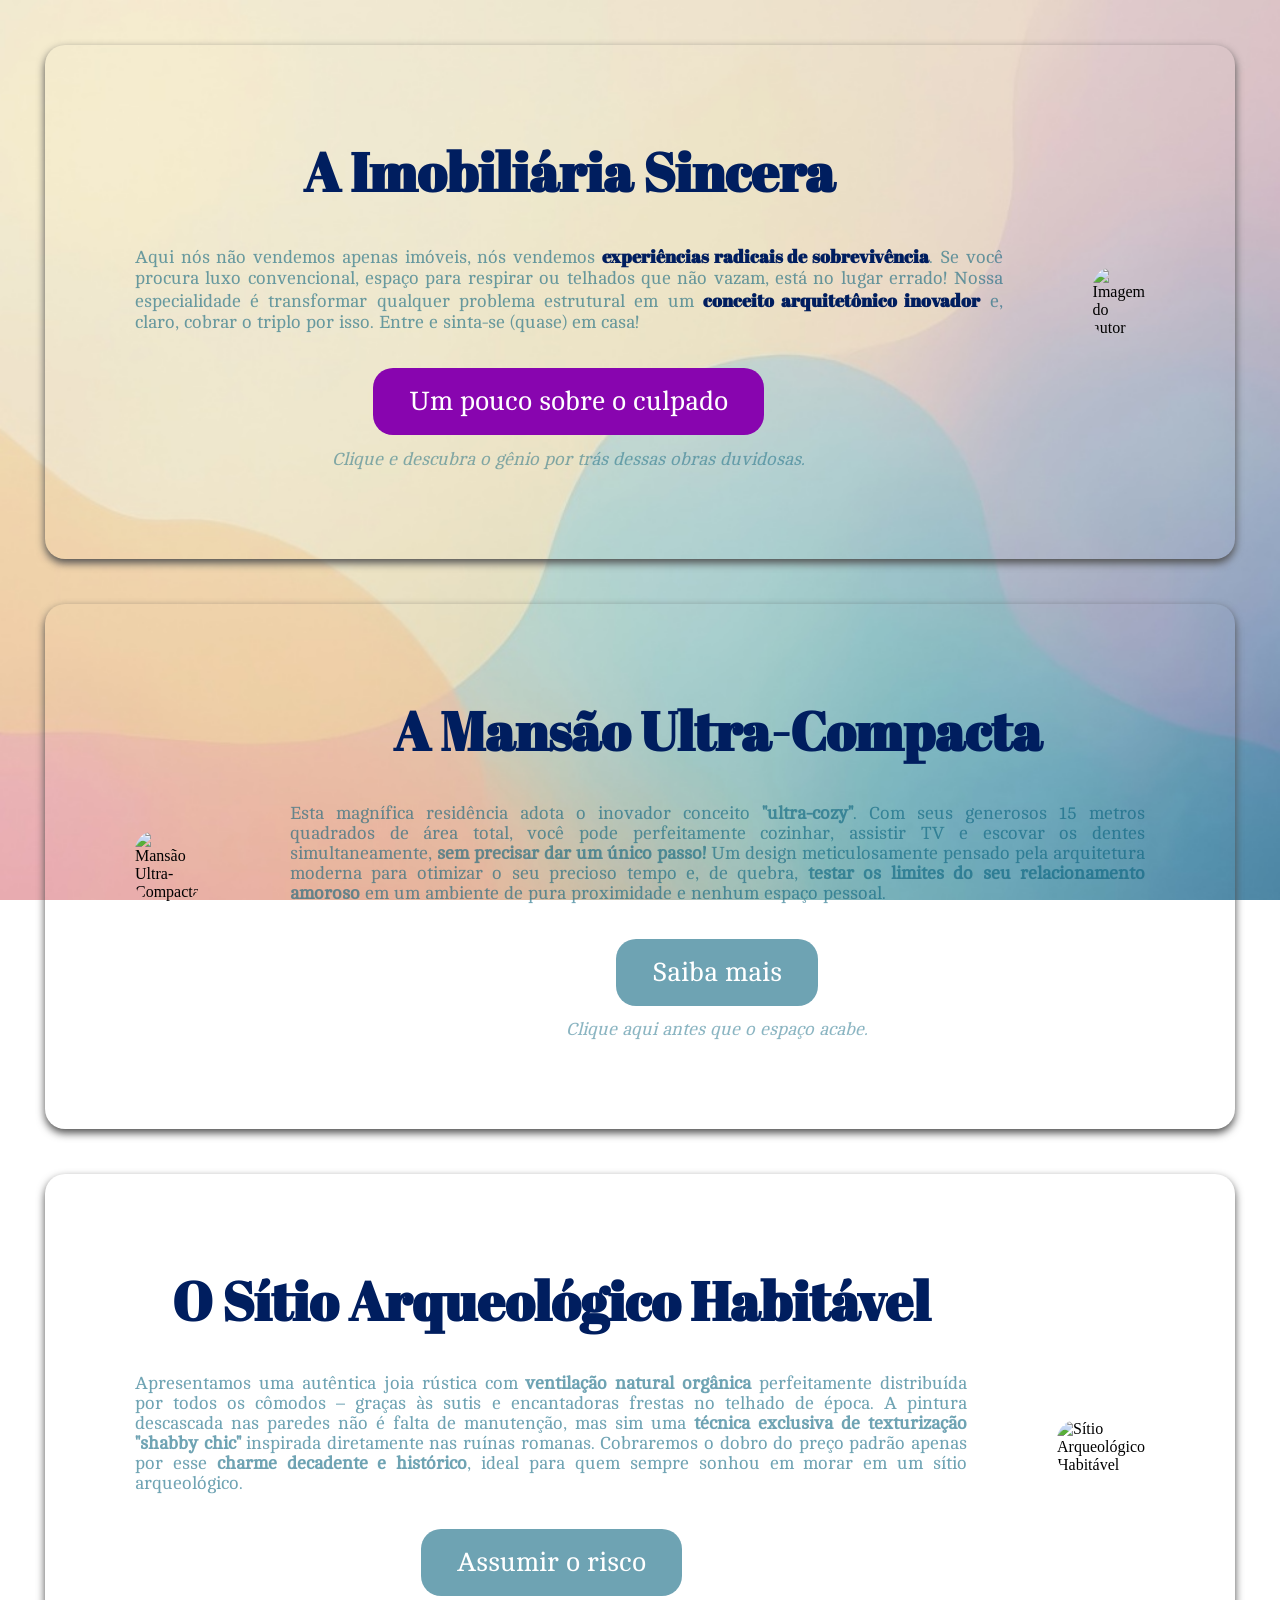
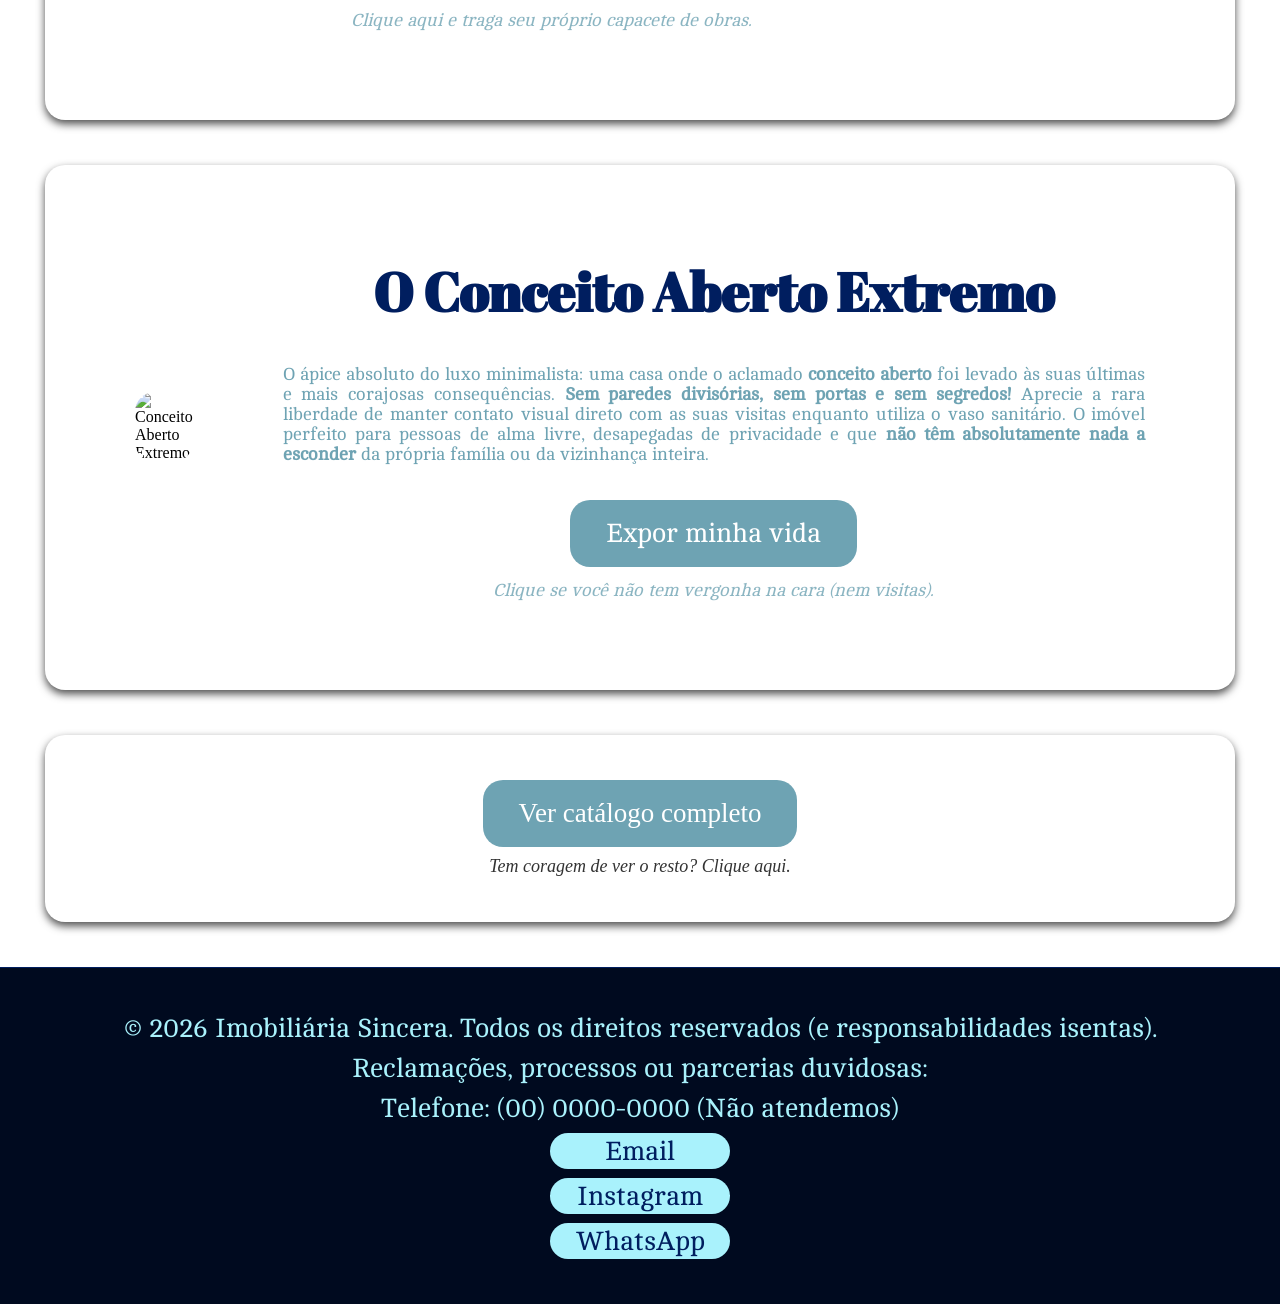
==== commit 59e34d77: "Update images and content in index.html" ====
--- a/index.html
+++ b/index.html
@@ -32,7 +32,7 @@
 
             <section class="imagem">
                 <img class="perfil"
-                    src="https://encrypted-tbn0.gstatic.com/images?q=tbn:ANd9GcSH8kuMftVLDbdEmn8gY4NOU-U4ImNuYcRQt698WZjavQ&s=10"
+                    src="https://loremflickr.com/600/800/businesswoman?lock=1"
                     alt="Imagem do autor">
             </section>
         </div>
@@ -41,7 +41,7 @@
         <div class="bloco">
             <section class="imagem">
                 <img class="imagem__destaque"
-                    src="https://encrypted-tbn0.gstatic.com/images?q=tbn:ANd9GcQQwV7D_9CUN1NcPQXKyKuLuGeqnpXLeX7OGYVv8mjVmQ&s=10"
+                    src="https://loremflickr.com/800/600/tiny+house?lock=2"
                     alt="Mansão Ultra-Compacta">
             </section>
 
@@ -76,7 +76,7 @@
 
             <section class="imagem">
                 <img class="imagem__destaque"
-                    src="https://encrypted-tbn0.gstatic.com/images?q=tbn:ANd9GcRcPeQU2qcdFgE2aFALhsw0yQq_OCPfJRV4kH1ck_iffg&s=10"
+                    src="https://loremflickr.com/800/600/ruins?lock=3"
                     alt="Sítio Arqueológico Habitável">
             </section>
         </div>
@@ -85,7 +85,7 @@
         <div class="bloco">
             <section class="imagem">
                 <img class="imagem__destaque"
-                    src="https://encrypted-tbn0.gstatic.com/images?q=tbn:ANd9GcRBzKwkXLRgVVUrfXEVpvrKibRDR7RLTWZho5oPVdO22g&s=10"
+                    src="https://loremflickr.com/800/600/modern+interior?lock=4"
                     alt="Conceito Aberto Extremo">
             </section>
 
@@ -117,4 +117,4 @@
     <script src="/Modelo_de_LandPage/scr/javascript/main.js"></script>
 </body>
 
-</html>+</html>
--- a/scr/style.css
+++ b/scr/style.css
@@ -6,7 +6,7 @@
        ========================================= */
     --cor-primaria: #005d7a91;
     --cor-secundaria: #001e5f;
-    --cor-rodape: #001d04;
+    --cor-rodape: #000a1f;
     --cor-texto-claro: #a9f2fc;
     --cor-texto-mais-claro: #ffffff;
     --cor-fundo-transparente: transparent;
@@ -496,4 +496,4 @@
     .bloco-projeto .texto {
         order: 0; 
     }
-}+}
